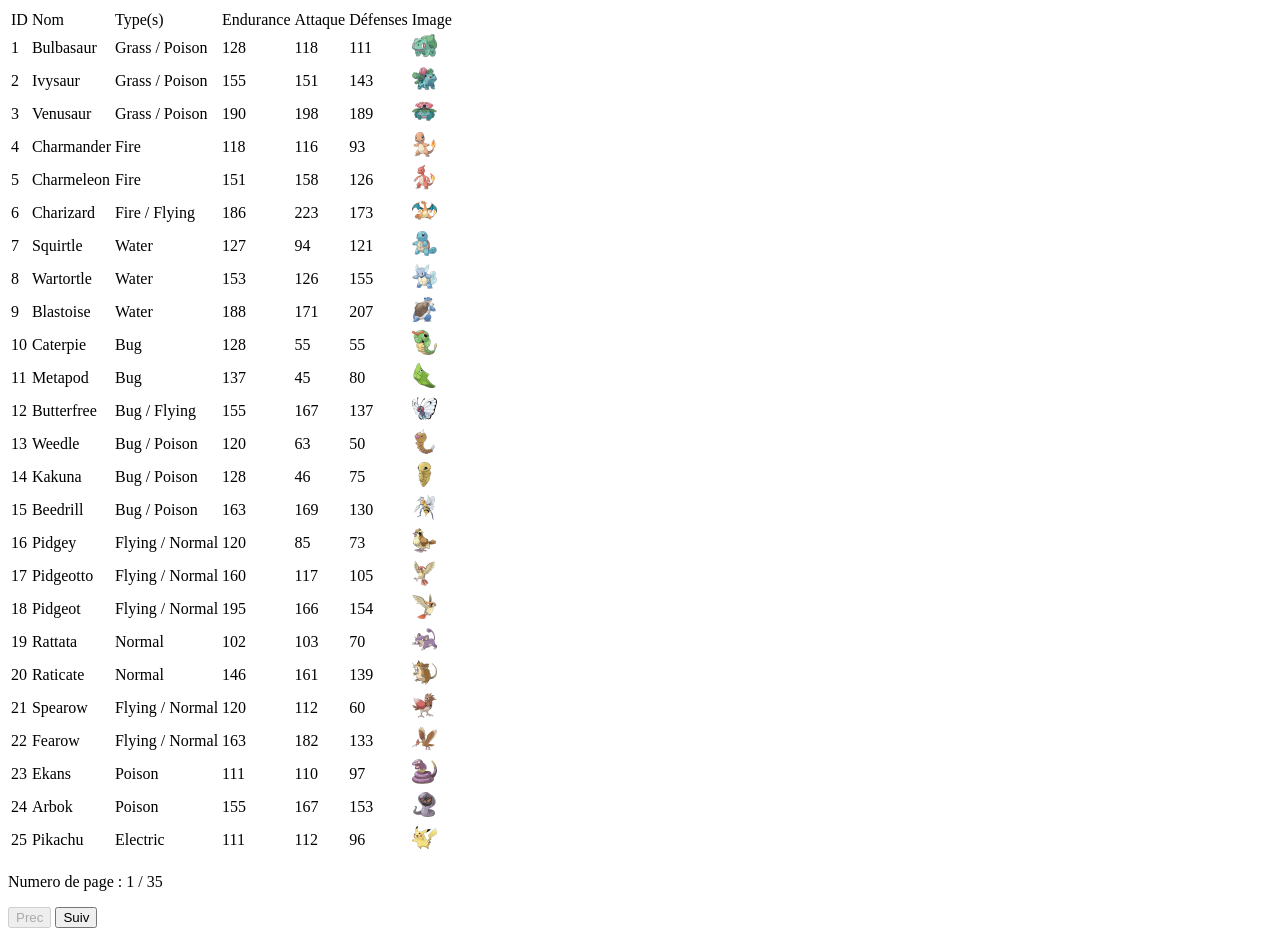
==== html/index.html @ 33e53341 "et bam affichage des pokemons" ====
<!DOCTYPE html>
<html>
    <head>

    </head>

    <body>
        <header>

        </header>
        
        <main>
            <table>
                <thead>
                    <tr>
                        <td>ID</td>
                        <td>Nom</td>
                        <td>Type(s)</td>
                        <td>Endurance</td>
                        <td>Attaque</td>
                        <td>Défenses</td>
                        <td>Image</td>
                    </tr>
                </thead>
                <tbody id="tbody"></tbody>
            </table>
            <p id="page"></p>
            <button onclick="oldPage()" id="prec">Prec</button>
            <button onclick="nextPage()" id="suiv">Suiv</button>
        </main>

        <footer>

        </footer>
    </body>

    <script src="data/charged_moves.js" defer></script>
    <script src="data/fast_moves.js" defer></script>
    <script src="data/pokemon_moves.js" defer></script>
    <script src="data/pokemon_types.js" defer></script>
    <script src="data/pokemons.js" defer></script>
    <script src="data/type_effectiveness.js" defer></script>
    <script src="data/class_attack.js" defer></script>
    <script src="data/class_type.js" defer></script>
    <script src="data/class_pokemon.js" defer></script>
    <script src="test/test.js" defer></script>
    <script src="js/script.js" defer></script>


</html>
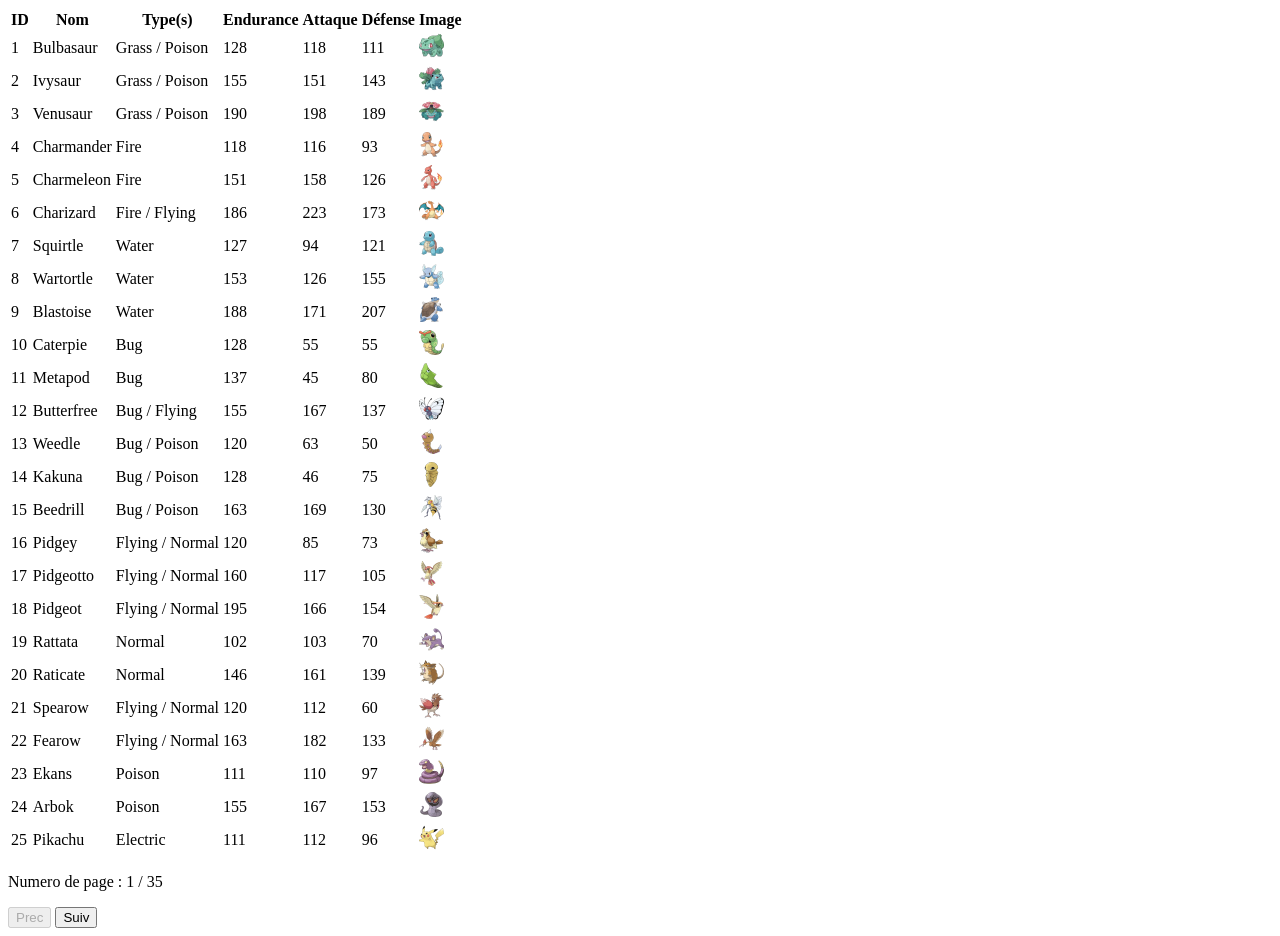
==== commit c8d54666: "debut du detail des pokemons par lignes" ====
--- a/html/index.html
+++ b/html/index.html
@@ -1,10 +1,10 @@
 <!DOCTYPE html>
 <html>
     <head>
-
+        <link rel="stylesheet" href="style.css">
     </head>
 
-    <body>
+    <body id="body">
         <header>
 
         </header>
@@ -13,13 +13,13 @@
             <table>
                 <thead>
                     <tr>
-                        <td>ID</td>
-                        <td>Nom</td>
-                        <td>Type(s)</td>
-                        <td>Endurance</td>
-                        <td>Attaque</td>
-                        <td>Défenses</td>
-                        <td>Image</td>
+                        <th>ID</th>
+                        <th>Nom</th>
+                        <th>Type(s)</th>
+                        <th>Endurance</th>
+                        <th>Attaque</th>
+                        <th>Défense</th>
+                        <th>Image</th>
                     </tr>
                 </thead>
                 <tbody id="tbody"></tbody>
--- a/html/style.css
+++ b/html/style.css
@@ -0,0 +1,23 @@
+.shadow{
+    background-color : rgba(18,17,17,0.5);
+    position : fixed;
+    top : 0;
+    left : 0;
+    z-index : 1000;
+    height : 100%;
+    width : 100%;
+    display: flex;
+    justify-content: center;
+    align-items: center;
+}
+
+
+.detailsZone{
+    background-color : white;
+    z-index : 1001;
+    height : 500px;
+    width : 500px;
+
+    border-radius: 20px;
+    padding-left: 20px;
+}
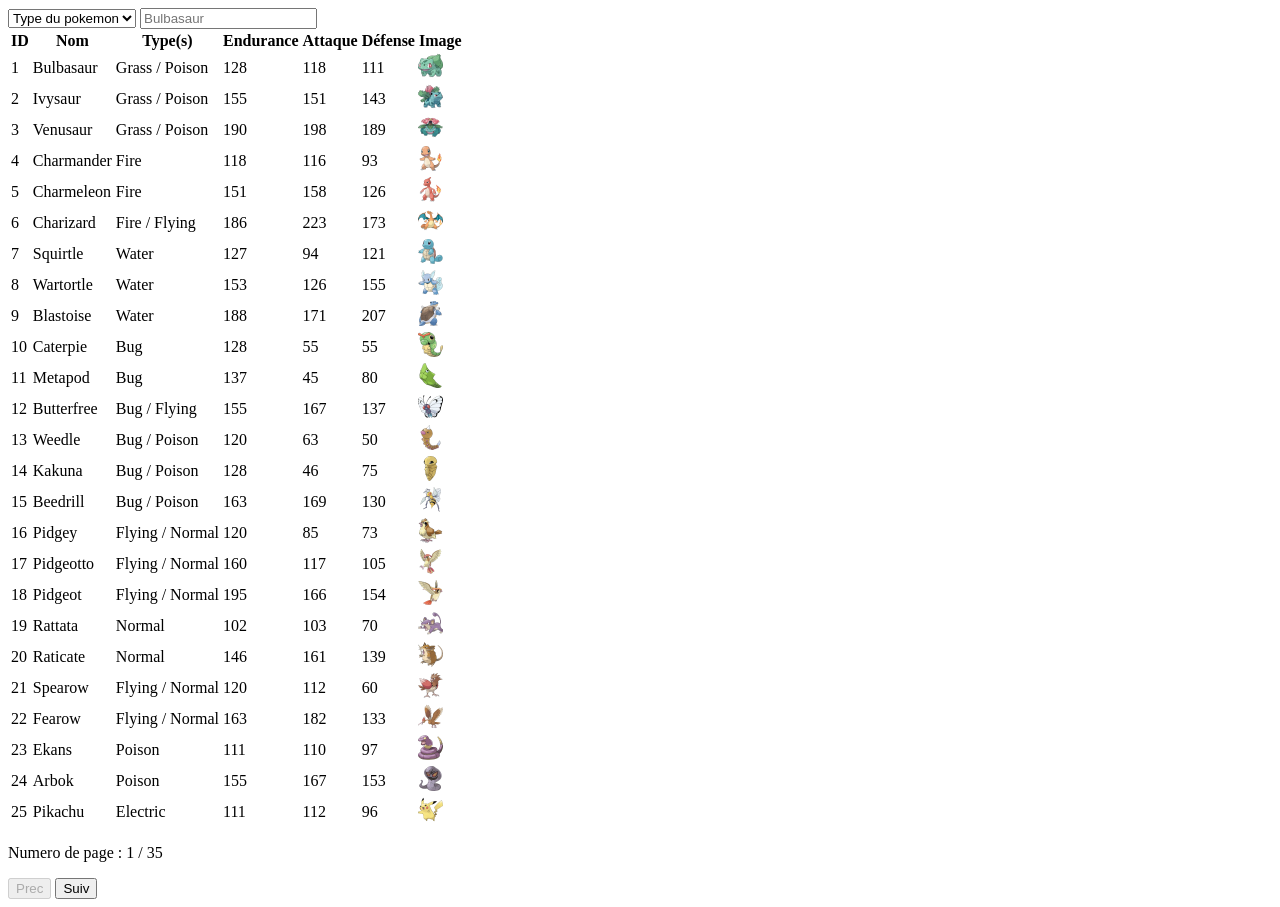
==== commit fc114d25: "nouvelle image, detail des pokemons, filtrage par type" ====
--- a/html/index.html
+++ b/html/index.html
@@ -6,10 +6,15 @@
 
     <body id="body">
         <header>
-
         </header>
         
         <main>
+            <section>
+                <select name="" id="selectType">
+                    <option value="">Type du pokemon</option>
+                </select>
+                <input type="text" placeholder="Bulbasaur">
+            </section>
             <table>
                 <thead>
                     <tr>
@@ -33,7 +38,7 @@
 
         </footer>
     </body>
-
+    <script src="js/jquery-3.7.1.min.js" defer></script>
     <script src="data/charged_moves.js" defer></script>
     <script src="data/fast_moves.js" defer></script>
     <script src="data/pokemon_moves.js" defer></script>
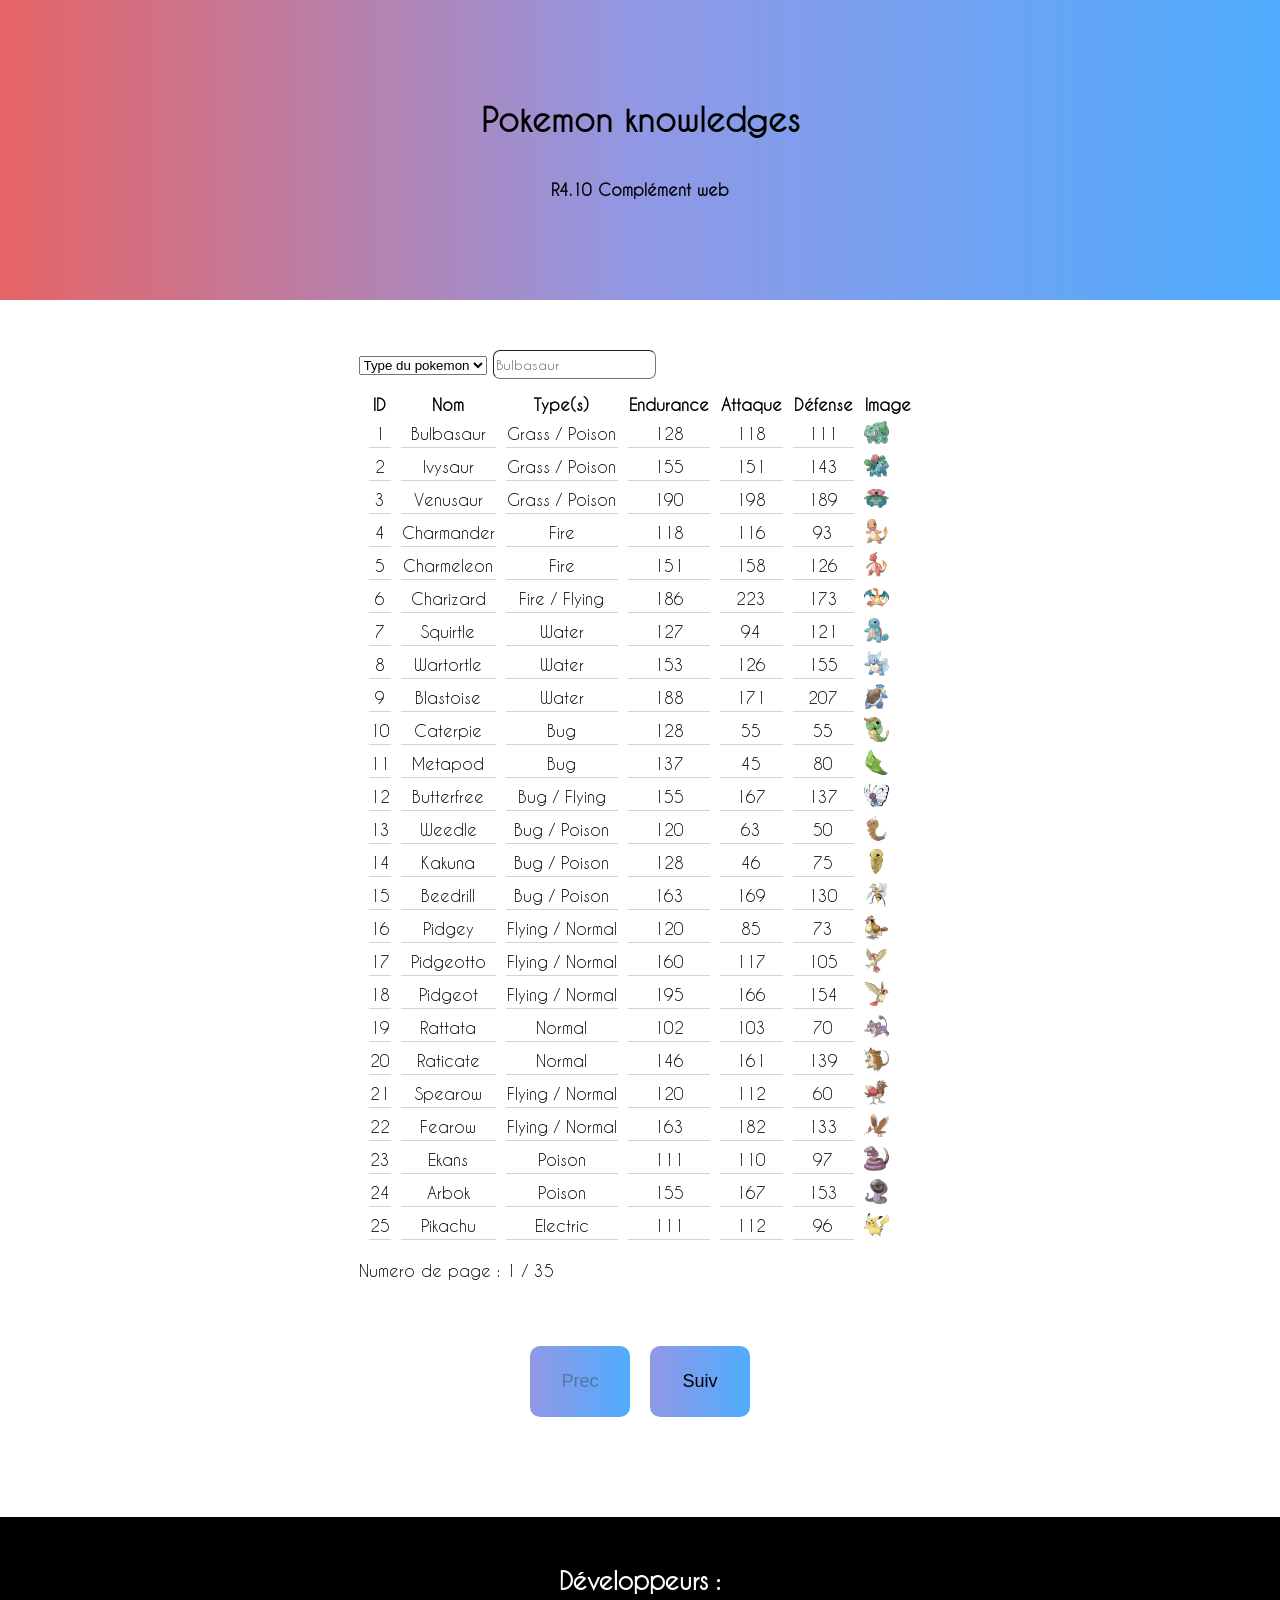
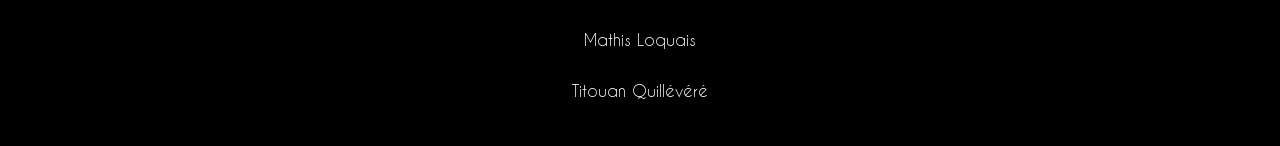
==== commit 47951958: "wouah css + recherche" ====
--- a/html/index.html
+++ b/html/index.html
@@ -6,6 +6,8 @@
 
     <body id="body">
         <header>
+            <h1>Pokemon knowledges</h1>
+            <h4>R4.10 Complément web</h4>
         </header>
         
         <main>
@@ -13,7 +15,7 @@
                 <select name="" id="selectType">
                     <option value="">Type du pokemon</option>
                 </select>
-                <input type="text" placeholder="Bulbasaur">
+                <input type="text" placeholder="Bulbasaur" id="search">
             </section>
             <table>
                 <thead>
@@ -30,12 +32,16 @@
                 <tbody id="tbody"></tbody>
             </table>
             <p id="page"></p>
+        </main>
+        <nav>
             <button onclick="oldPage()" id="prec">Prec</button>
             <button onclick="nextPage()" id="suiv">Suiv</button>
-        </main>
-
+        </nav>
+        <aside id="popupImg"></aside>
         <footer>
-
+            <h2>Développeurs : </h2>
+            <p>Mathis Loquais</p>
+            <p>Titouan Quillévéré</p>
         </footer>
     </body>
     <script src="js/jquery-3.7.1.min.js" defer></script>
--- a/html/style.css
+++ b/html/style.css
@@ -20,4 +20,98 @@
 
     border-radius: 20px;
     padding-left: 20px;
+}
+
+aside{
+    position: fixed;
+    margin-top: 20%;
+    margin-left: 50%;
+}
+aside > img {
+    border-radius: 10px;
+    box-shadow: 0px 0px 20px darkgray;
+    padding: 10px;
+    width: 150px;
+    height: 150px;
+}
+
+
+
+@font-face {
+    font-family: 'police';
+    src: url('fonts/caviar_dreams/CaviarDreams.ttf');
+}
+
+
+
+body{
+    font-family: 'police';
+    margin: 0;
+    display: flex;
+    flex-direction: column;
+    align-items: center;
+}
+
+header{
+    display: flex;
+    flex-direction: column;
+    align-items: center;
+    justify-content: center;
+    background: linear-gradient(to right, #e66465,#9198e5,#4facfe);
+    width: 100%;
+    height: 300px;
+}
+
+main{
+    margin: 50px 0 50px 0;
+}
+
+footer{
+    padding: 30px 0 30px 0;
+    display: flex;
+    flex-direction: column;
+    align-items: center;
+    margin-top: 100px;
+    background-color: black;
+    color: white;
+    width: 100%;
+}
+
+nav{
+    display: flex;
+    gap: 20px;
+}
+
+button{
+    padding: 25px;
+    border-radius: 10px;
+    border: none;
+    background: linear-gradient(to right,#9198e5,#4facfe);
+    font-size: large;
+    width: 100px;
+}
+button:hover{
+    transform: scale(1.05);
+}
+
+
+table{
+    border-collapse: separate;
+    border-spacing: 10px 5px;
+}
+td{
+    text-align: center;
+    margin-right: 50px;
+    border-bottom: solid lightgray 1px;
+}
+
+select{
+    appearance: base-select;
+}
+input{
+    margin-bottom: 10px;
+    font-family: 'police';
+    height: 25px;
+    border-radius: 7px;
+    border-width: 1px;
 }
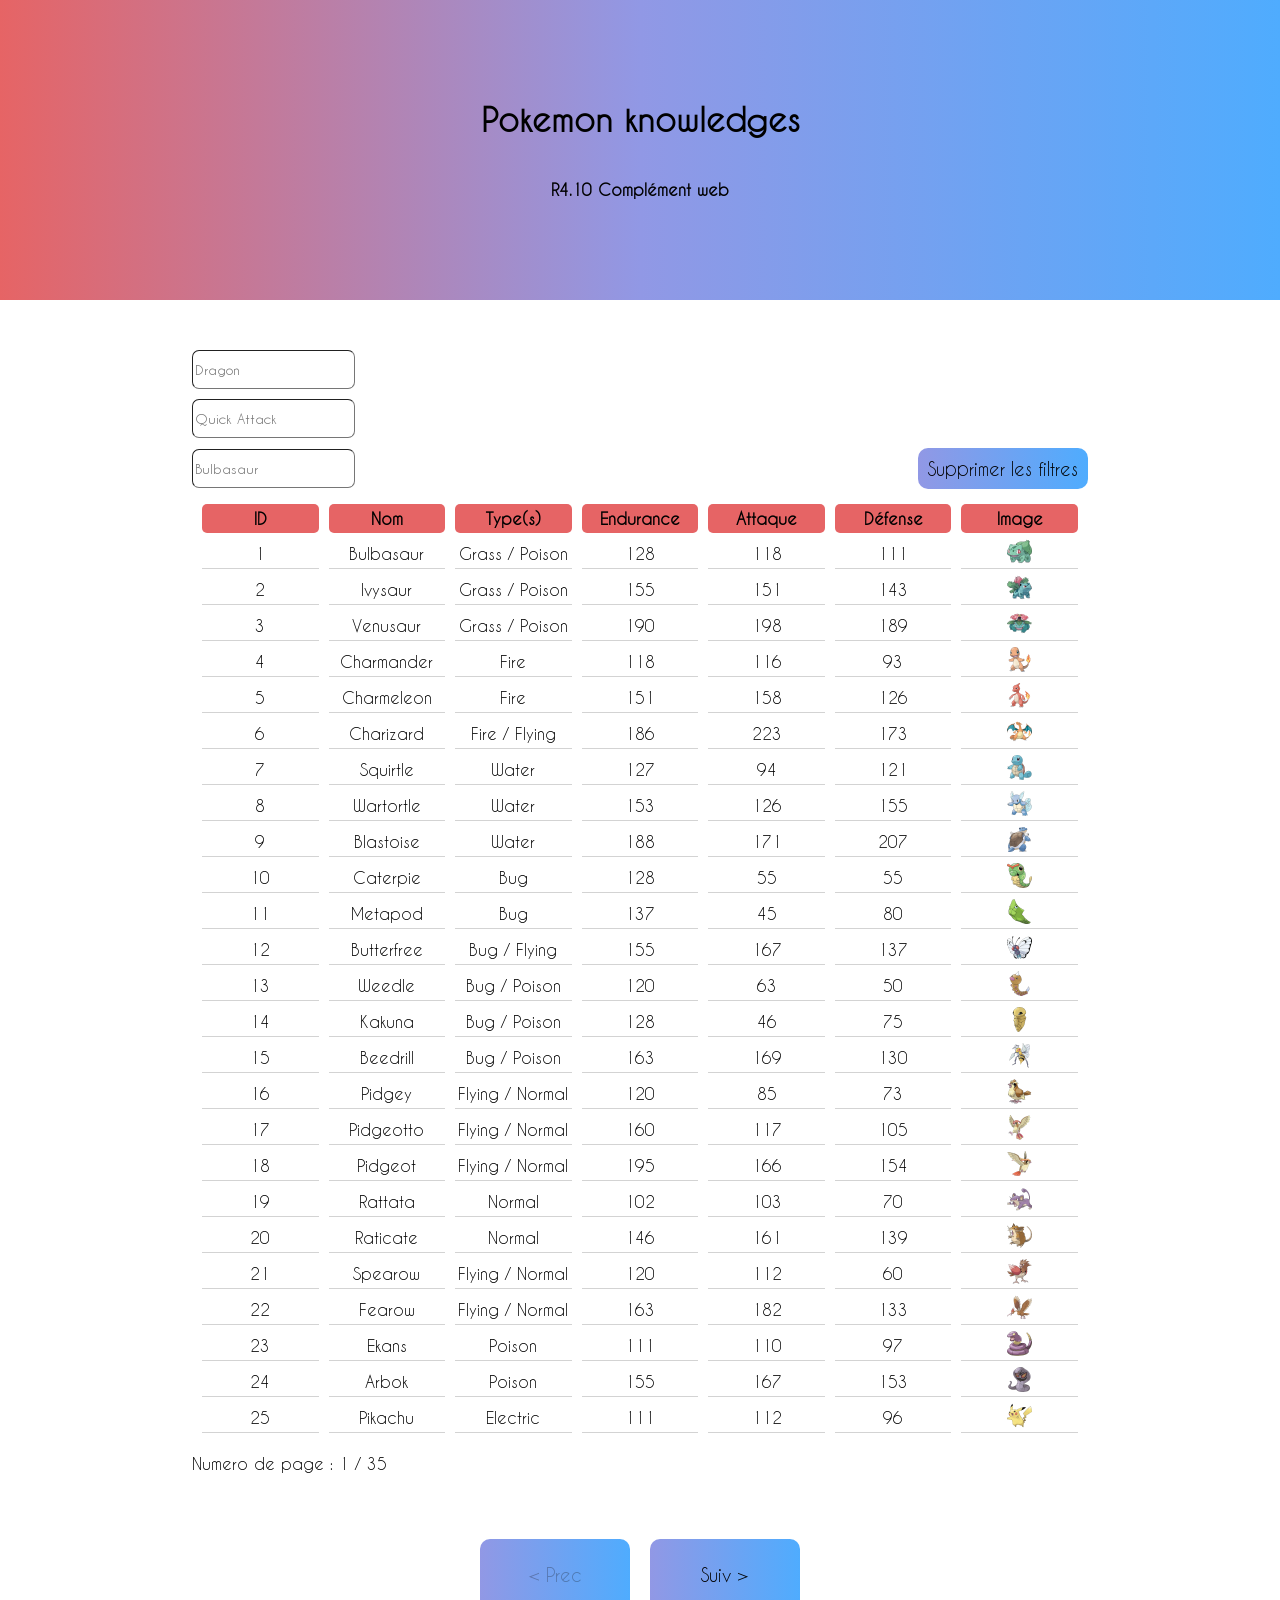
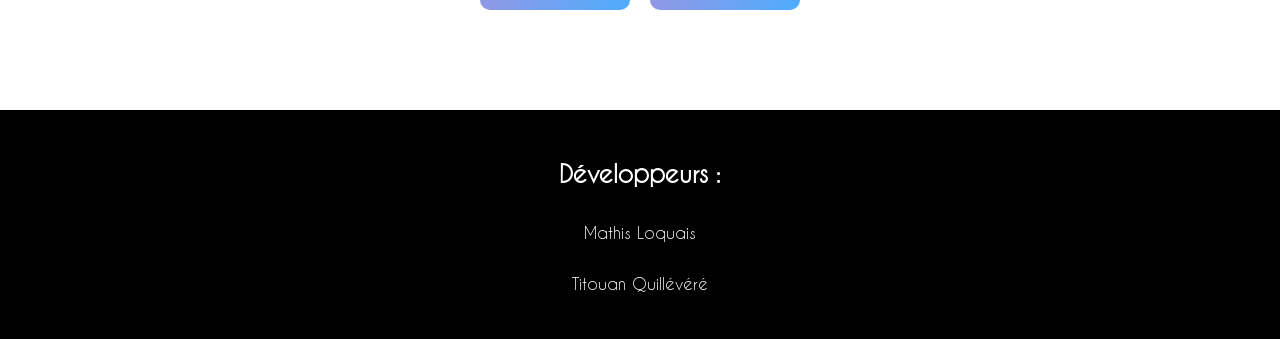
==== commit 64b6b96d: "click pan" ====
--- a/html/index.html
+++ b/html/index.html
@@ -1,4 +1,4 @@
-<!DOCTYPE html>
+    <!DOCTYPE html>
 <html>
     <head>
         <link rel="stylesheet" href="style.css">
@@ -12,20 +12,35 @@
         
         <main>
             <section>
-                <select name="" id="selectType">
-                    <option value="">Type du pokemon</option>
-                </select>
-                <input type="text" placeholder="Bulbasaur" id="search">
+                <article>
+                    <div>
+                        <input type="text" placeholder="Dragon" id="searchType">
+                        <div id="resultSearchType"></div>
+                    </div>
+                    <div id="selectedType"></div>
+                </article>
+
+                <article>
+                    <div>
+                        <input type="text" placeholder="Quick Attack" id="searchAttack">
+                        <div id="resultSearchAttack"></div>
+                    </div>
+                    <div id="selectedAttack"></div>
+                </article>
+                <article class="last">
+                    <input type="text" placeholder="Bulbasaur" id="search">
+                    <button onclick="resetSort()" class="resetSort">Supprimer les filtres</button>
+                </article>
             </section>
             <table>
                 <thead>
                     <tr>
-                        <th>ID</th>
-                        <th>Nom</th>
-                        <th>Type(s)</th>
-                        <th>Endurance</th>
-                        <th>Attaque</th>
-                        <th>Défense</th>
+                        <th id="sortById">ID</th>
+                        <th id="sortByName">Nom</th>
+                        <th id="sortByType">Type(s)</th>
+                        <th id="sortByStamina">Endurance</th>
+                        <th id="sortByAtk">Attaque</th>
+                        <th id="sortByDef">Défense</th>
                         <th>Image</th>
                     </tr>
                 </thead>
@@ -34,8 +49,8 @@
             <p id="page"></p>
         </main>
         <nav>
-            <button onclick="oldPage()" id="prec">Prec</button>
-            <button onclick="nextPage()" id="suiv">Suiv</button>
+            <button onclick="oldPage()" id="prec">< Prec</button>
+            <button onclick="nextPage()" id="suiv">Suiv ></button>
         </nav>
         <aside id="popupImg"></aside>
         <footer>
--- a/html/style.css
+++ b/html/style.css
@@ -15,8 +15,8 @@
 .detailsZone{
     background-color : white;
     z-index : 1001;
-    height : 500px;
-    width : 500px;
+    height : 600px;
+    width : 800px;
 
     border-radius: 20px;
     padding-left: 20px;
@@ -25,7 +25,7 @@
 aside{
     position: fixed;
     margin-top: 20%;
-    margin-left: 50%;
+    margin-left: 82%;
 }
 aside > img {
     border-radius: 10px;
@@ -40,6 +40,11 @@
 @font-face {
     font-family: 'police';
     src: url('fonts/caviar_dreams/CaviarDreams.ttf');
+}
+
+@font-face {
+    font-family: 'boldPolice';
+    src: url('fonts/caviar_dreams/CaviarDreams_BoldItalic.ttf');
 }
 
 
@@ -64,6 +69,7 @@
 
 main{
     margin: 50px 0 50px 0;
+    width: 70%;
 }
 
 footer{
@@ -88,7 +94,8 @@
     border: none;
     background: linear-gradient(to right,#9198e5,#4facfe);
     font-size: large;
-    width: 100px;
+    width: 150px;
+    font-family: 'police';
 }
 button:hover{
     transform: scale(1.05);
@@ -98,6 +105,8 @@
 table{
     border-collapse: separate;
     border-spacing: 10px 5px;
+    table-layout: fixed;
+    width: 100%;
 }
 td{
     text-align: center;
@@ -109,9 +118,59 @@
     appearance: base-select;
 }
 input{
-    margin-bottom: 10px;
     font-family: 'police';
-    height: 25px;
+    height: 35px;
     border-radius: 7px;
     border-width: 1px;
+}
+
+#resultSearchAttack, #resultSearchType{
+    display: none;
+    position: absolute;
+    background-color: white;
+    z-index: 2;
+    overflow-y: scroll;
+    max-height: 200px;
+    min-height: 50px;
+    width: 150px;
+}
+
+.added, .resetSort{
+    margin: 0;
+    padding: 10px;
+    margin-left: 10px;
+    border-radius: 10px;
+    border: none;
+    background: linear-gradient(to right,#9198e5,#4facfe);
+}
+.added:hover{
+    transform: scale(1.02);
+}
+
+section > article{
+    margin-bottom: 10px;
+    display: flex;
+    flex-direction: row;
+    align-items: center;
+}
+
+th{
+    background-color: #e66465;
+    padding: 5px;
+    border-radius: 5px;
+}
+th:hover{
+    transform: scale(1.02);
+}
+
+.resetSort{
+    width: max-content;
+}
+
+.last{
+    justify-content: space-between;
+}
+
+tr:hover{
+    background-color: lightgrey;
 }
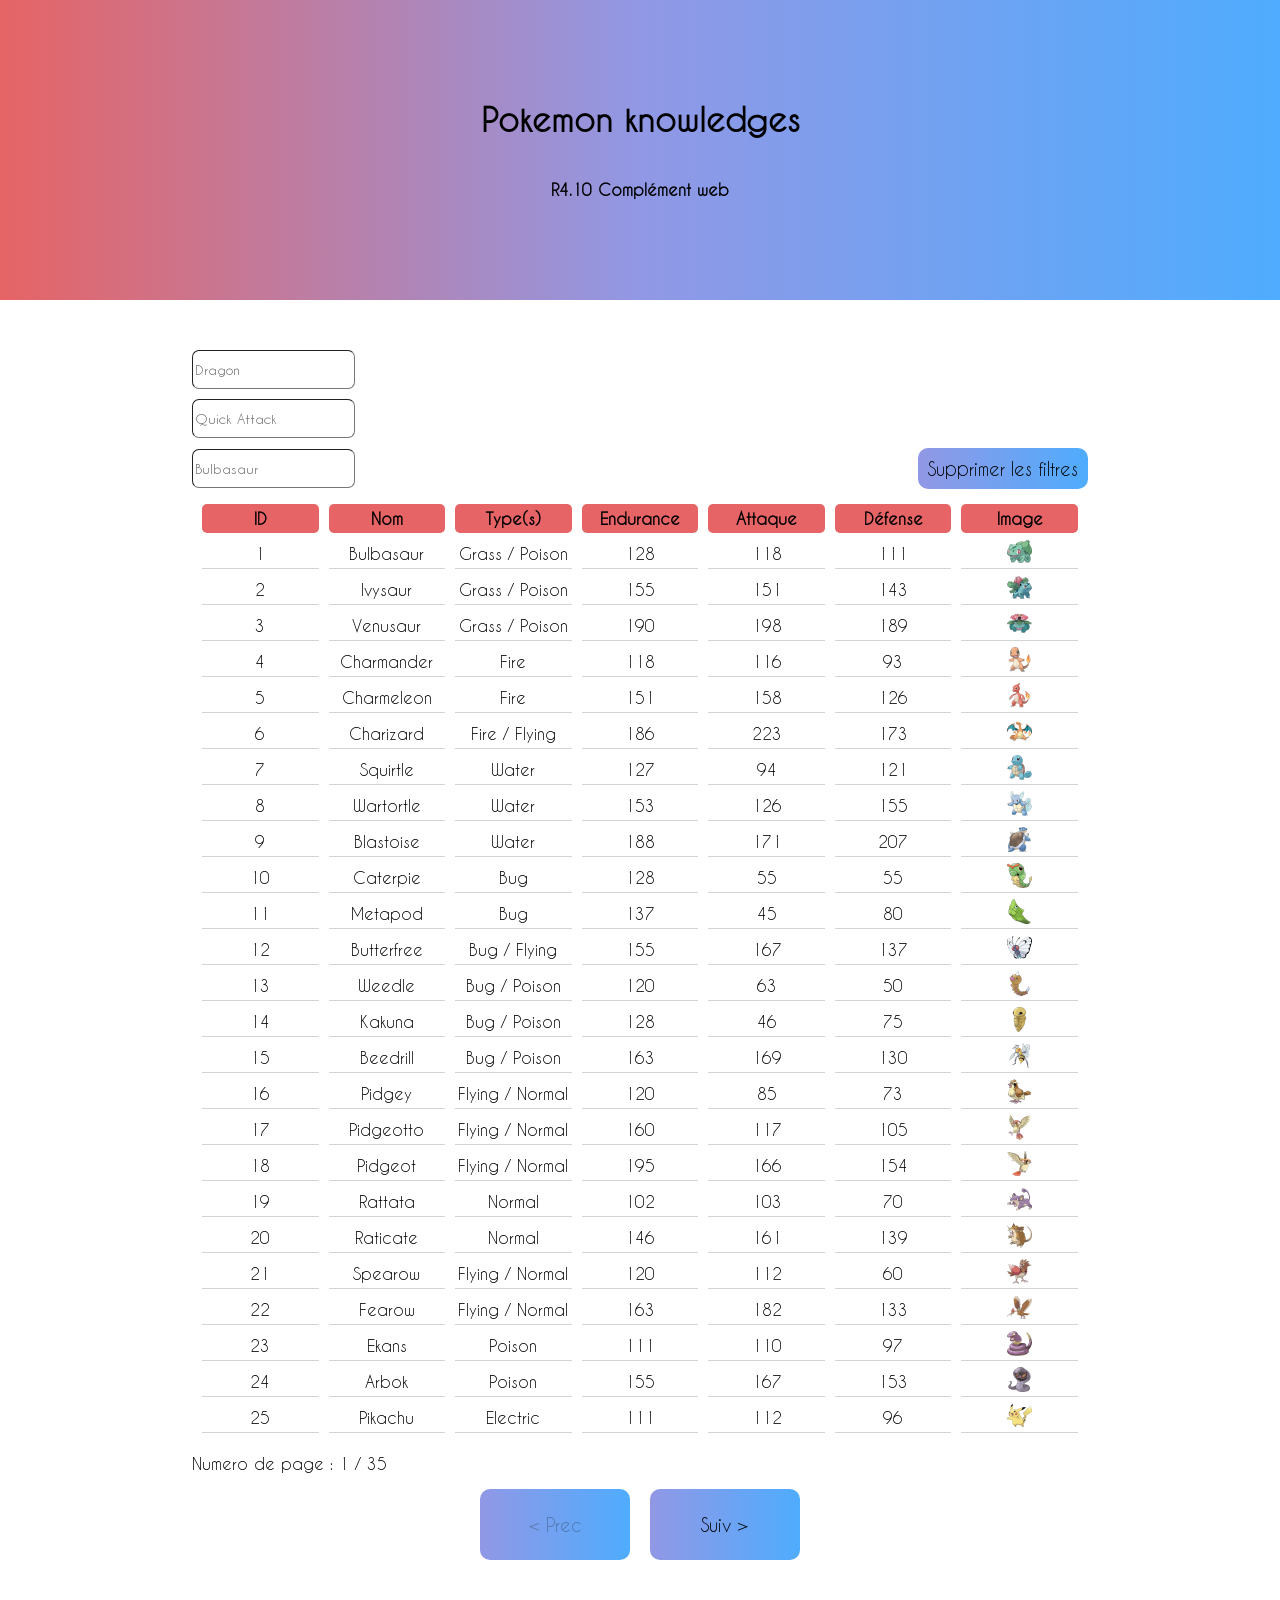
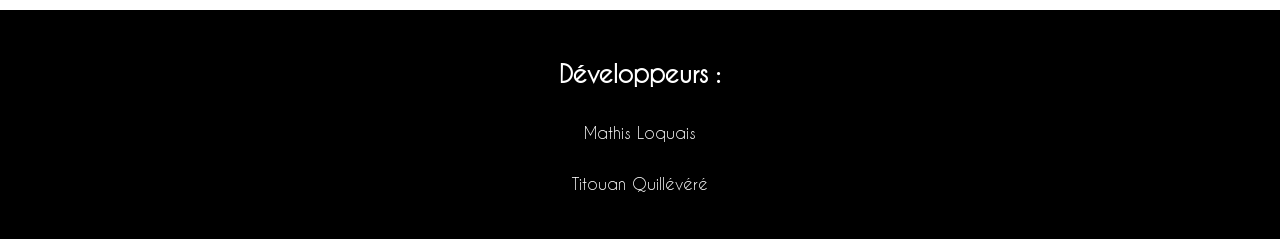
==== commit 87c3a965: "voila pas mal comme ca" ====
--- a/html/index.html
+++ b/html/index.html
@@ -47,11 +47,12 @@
                 <tbody id="tbody"></tbody>
             </table>
             <p id="page"></p>
+            <nav>
+                <button onclick="oldPage()" id="prec">< Prec</button>
+                <button onclick="nextPage()" id="suiv">Suiv ></button>
+            </nav>
         </main>
-        <nav>
-            <button onclick="oldPage()" id="prec">< Prec</button>
-            <button onclick="nextPage()" id="suiv">Suiv ></button>
-        </nav>
+        
         <aside id="popupImg"></aside>
         <footer>
             <h2>Développeurs : </h2>
--- a/html/style.css
+++ b/html/style.css
@@ -1,3 +1,8 @@
+@media (max-width: 480px){
+    body{font-size: 12px;}
+}
+
+
 .shadow{
     background-color : rgba(18,17,17,0.5);
     position : fixed;
@@ -46,15 +51,16 @@
     font-family: 'boldPolice';
     src: url('fonts/caviar_dreams/CaviarDreams_BoldItalic.ttf');
 }
-
-
-
+html {
+    height: 100%; 
+}
 body{
     font-family: 'police';
     margin: 0;
     display: flex;
     flex-direction: column;
     align-items: center;
+    min-height: 100%;   
 }
 
 header{
@@ -70,14 +76,16 @@
 main{
     margin: 50px 0 50px 0;
     width: 70%;
+    flex: 1;
 }
 
 footer{
+    position: relative;
+    bottom: 0;
     padding: 30px 0 30px 0;
     display: flex;
     flex-direction: column;
     align-items: center;
-    margin-top: 100px;
     background-color: black;
     color: white;
     width: 100%;
@@ -85,6 +93,7 @@
 
 nav{
     display: flex;
+    justify-content: center;
     gap: 20px;
 }
 
